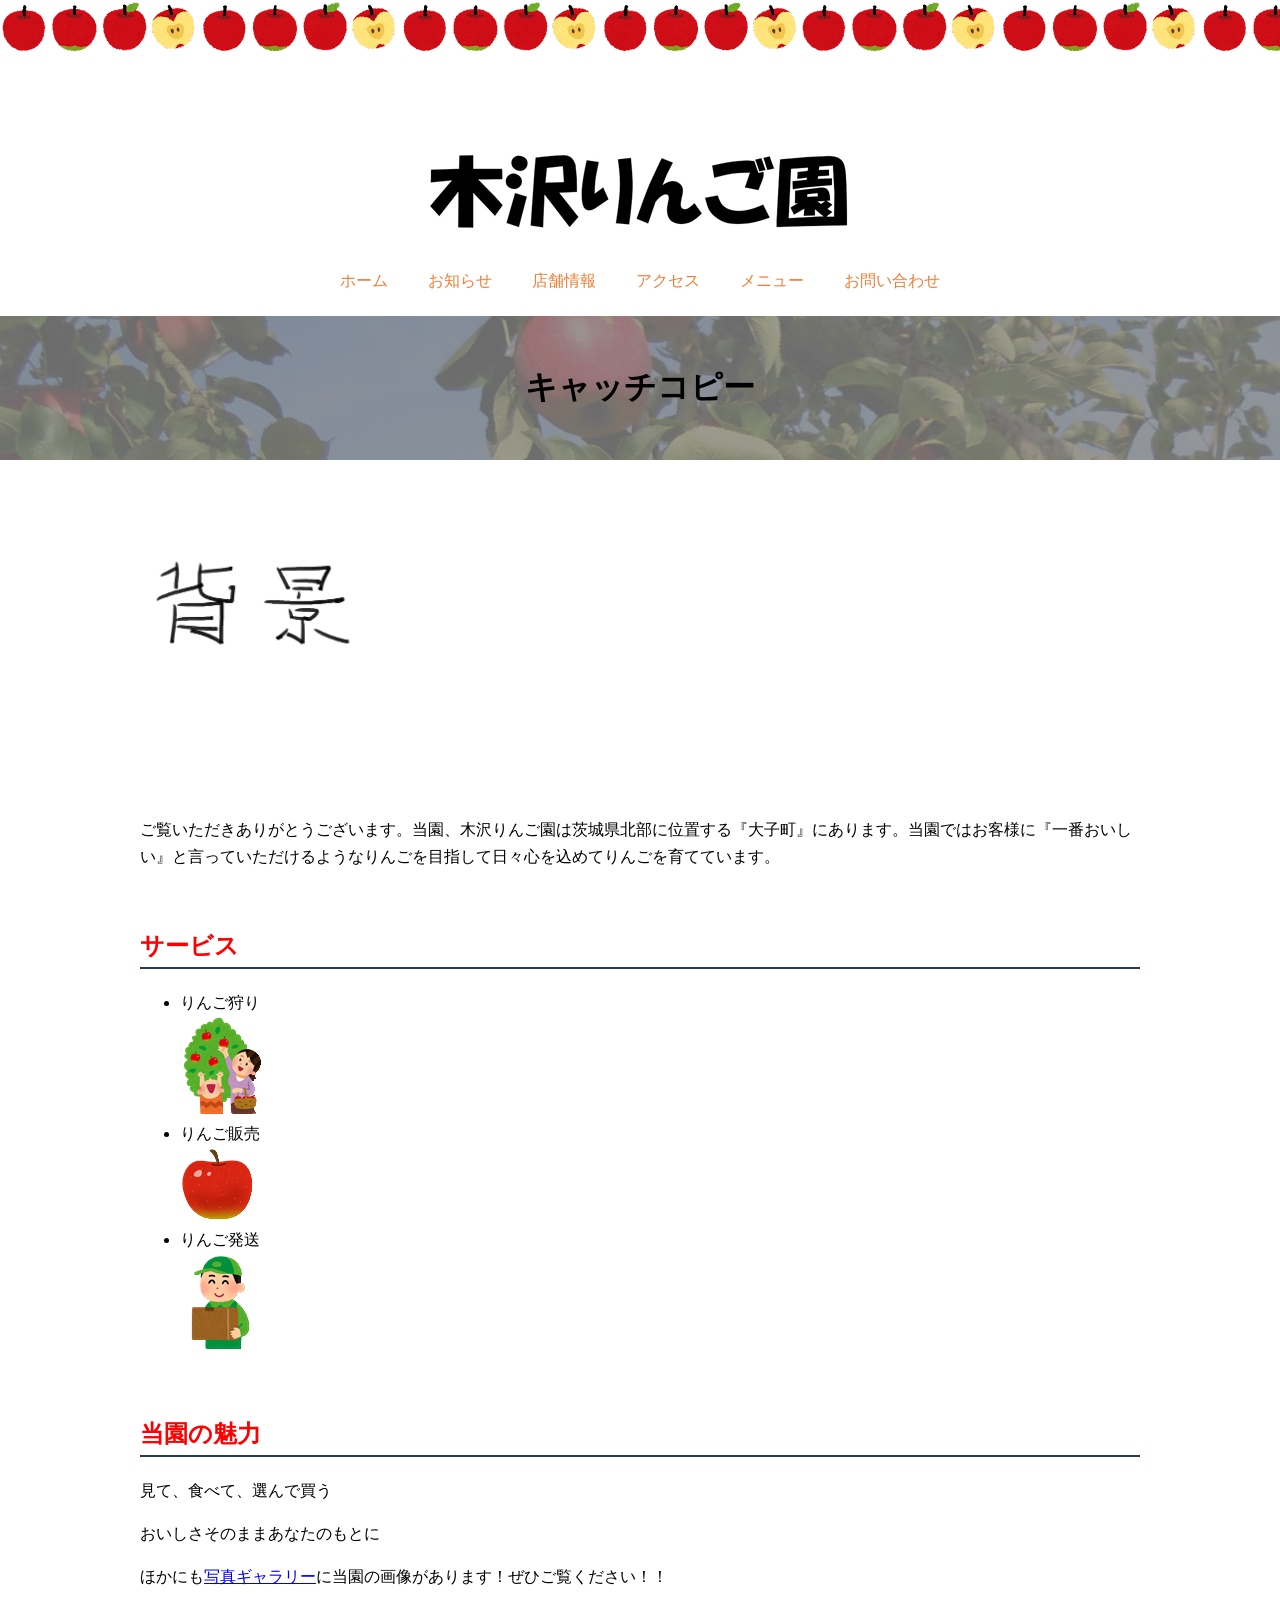
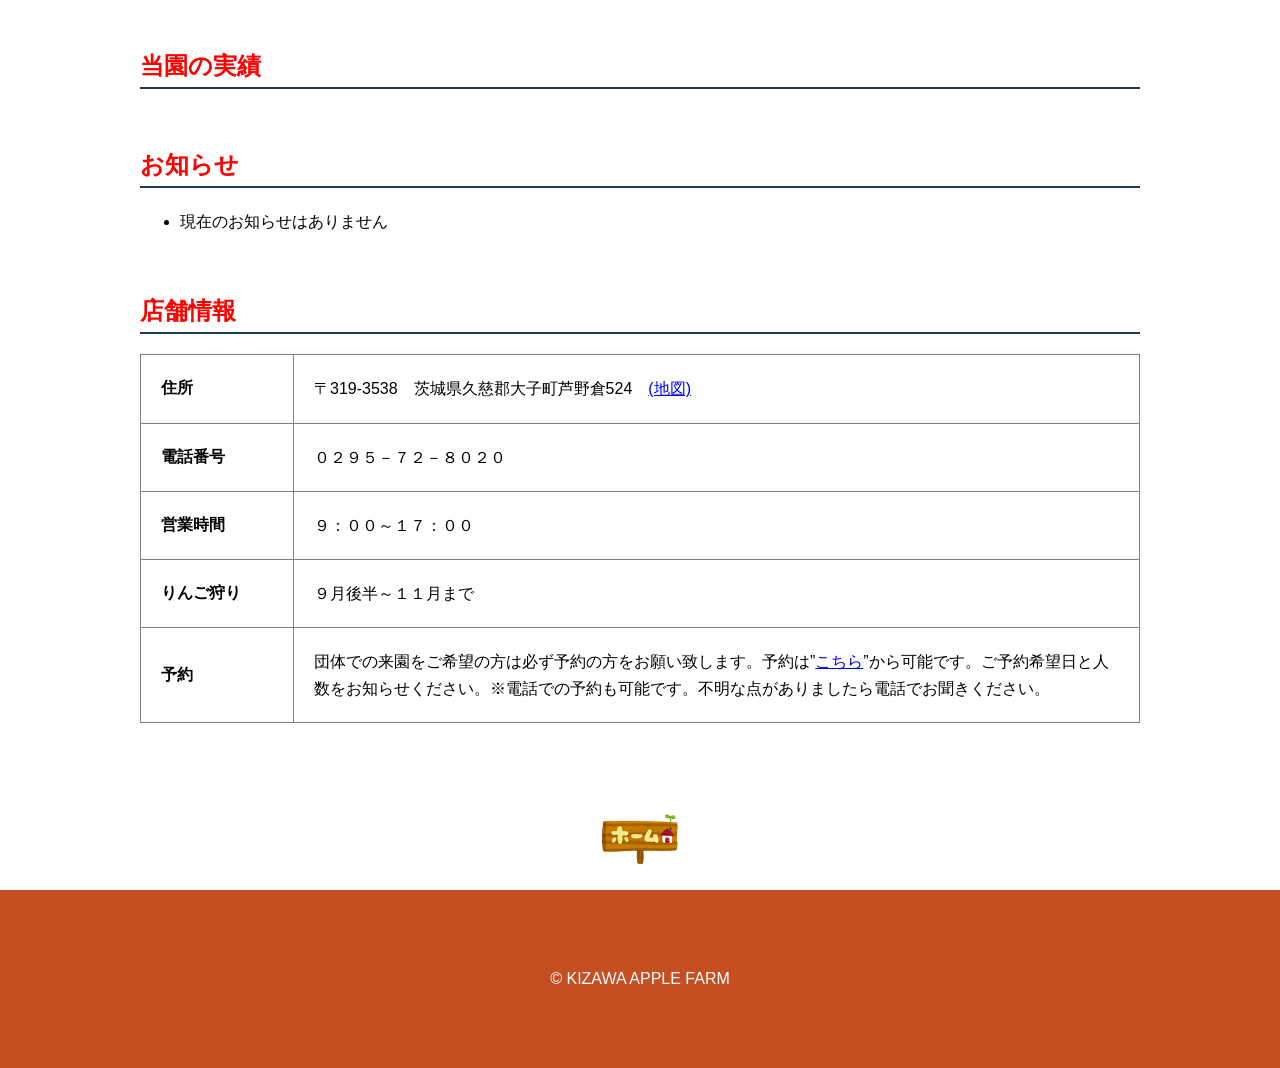
==== index.html @ f4990371 "Rename APPLE.html to index.html" ====
<!DOCTYPE html>
<html>
<head>
    <meta http-equiv="content-type" charset="UTF-8">
    <title>KIZAWA APPLE FARM</title>
    <link rel="stylesheet" href="css/style.css">
</head>
<body id="top">
    <!--ヘッダー-->
    <header class="header">
        <div class="logo">
            <a href="APPLE.html"><img src="images/s-KZK1.png" /></a>
        </div>
        <nav class="nav">
            <ul>
                <li><a href="APPLE.html">ホーム</a></li>
                <li><a href="APPLE.html#news">お知らせ</a></li>
                <li><a href="APPLE.html#shop">店舗情報</a></li>
                <li><a href="access.html">アクセス</a></li>
                <li><a href="menu.html">メニュー</a></li>
                <li><a href="contact.html">お問い合わせ</a></li>
            </ul>
        </nav>
    </header>
    <!--ヘッダーここまで-->
    <h1 class="hero index">キャッチコピー</h1>
    <!--メインここから-->
    <main>
        <div class="logo-bana">
            <img src="images/bana.png"  alt="オープン！！" />
        </div>
        <p>ご覧いただきありがとうございます。当園、木沢りんご園は茨城県北部に位置する『大子町』にあります。当園ではお客様に『一番おいしい』と言っていただけるようなりんごを目指して日々心を込めてりんごを育てています。</p>
        <h2>サービス</h2>

        <ul>
            <li>りんご狩り</li>
            <img src="images/s-s-ringogari.png" />
            <li>りんご販売</li>
            <img src="images/s-s-ringo.png" />
            <li>りんご発送</li>
            <img src="images/s-yuubin_takuhaiin_man2.png" />
        </ul>


        <h2>当園の魅力</h2>

        <p>見て、食べて、選んで買う</p>

        <p>おいしさそのままあなたのもとに</p>

        <p>ほかにも<a href="gyarari.html">写真ギャラリー</a>に当園の画像があります！ぜひご覧ください！！</p>

        <h2>当園の実績</h2>

        <div id="news">
            <h2>お知らせ</h2>

            <ul>
                <li>現在のお知らせはありません</li>
            </ul>
        </div>

        <div id="shop">
            <h2>店舗情報</h2>
            <table class="shop-info">
                <tr>
                    <th>住所</th>
                    <td>〒319-3538　茨城県久慈郡大子町芦野倉524　<a href="access.html">(地図)</a></td>
                </tr>
                <tr>
                    <th>電話番号</th>
                    <td>０２９５－７２－８０２０</td>
                </tr>
                <tr>
                    <th>営業時間</th>
                    <td>９：００～１７：００</td>
                </tr>
                <tr>
                    <th>りんご狩り</th>
                    <td>９月後半～１１月まで</td>
                </tr>
                <tr>
                    <th>予約</th>
                    <td>団体での来園をご希望の方は必ず予約の方をお願い致します。予約は”<a href="Googleform">こちら</a>”から可能です。ご予約希望日と人数をお知らせください。※電話での予約も可能です。不明な点がありましたら電話でお聞きください。</td>
                </tr>
            </table>
        </div>

    </main>
    <!--メインここまで-->
    <!--フッターここから-->
    <footer>
        <div class="gotop">
            <a href="#top"><img src="images/YJI.png" /></a>
        </div>
        <p class="copyright">&copy; KIZAWA APPLE FARM</p>
    </footer>
    <!--フッターここまで-->
</body>
</html>
---- css/style.css ----
/*���ׂẴy�[�W�ɓK�p�����ݒ�*/
html {
    font-size: 16px;
    font-family: sans-serif;box-sizing: border-box;
}
p, li, td {
    line-height: 1.7;
}
body {
    margin: 0 0 0 0;
}
.nav a:link {
    color: #F07D34;
    text-decoration: none;
}
.nav a:visited {
    color: #F07D34;
}
.nav a:hover {
    text-decoration: none;
}
nav a:active {
    text-decoration: none;
}
img {
    max-width: 100%;
}
/*���ׂẴy�[�W�ɓK�p-�w�b�_�[*/
.header {
    padding-top: 60px;
    background-image: url(../images/huti.png);
    background-repeat: repeat-x;
}
.logo {
    text-align: center;
    padding-top: 10vh;
}
.nav ul {
    margin: 30px 0 0 0;
    padding: 0;
    list-style-type: none;

    display: flex;
    justify-content: center;
    gap: 40px;
}
/*���ׂẴy�[�W�ɓK�p-�q�[���[*/

.hero {
    background-repeat: no-repeat;
    text-align: center;
}

    .hero.index {
        padding: 50px 0;
        background-image: url(../images/HAIKE1.JPG);
    }

/*���ׂẴy�[�W�ɓK�p-���C��*/

main {
    margin: 90px auto 90px auto;
    max-width: 1000px;
}
.logo-bana {
    width: 250px;
    height: 250px;
    object-fit: contain;
}
main h2 {
    margin: 60px 0 20px 0;
    border-bottom: 2px solid #223958;
    padding: 0 0 5px 0;
    color: #ff0000;
    font-size: 1.5rem;
}

/*���ׂẴy�[�W�ɓK�p-�t�b�^�[*/

.gotop {
    text-align: center;
}
.copyright {
    margin-top: 20px;
    margin-bottom: 0;
    padding-top: 75px;
    padding-bottom: 75px;
    background-color: #c64f22;
    color: #FFFFFF;
    text-align: center;
}

/*�ʂ̃X�^�C��*/

/*APPLE.html*/

.shop-info {
    border-collapse: collapse;
}

.shop-info th, .shop-info td {
    border: 1px solid #808080;
    padding: 20px;
}
.shop-info th {
    width: 112px;
    text-align: left;
    vertical-align: middle;
}
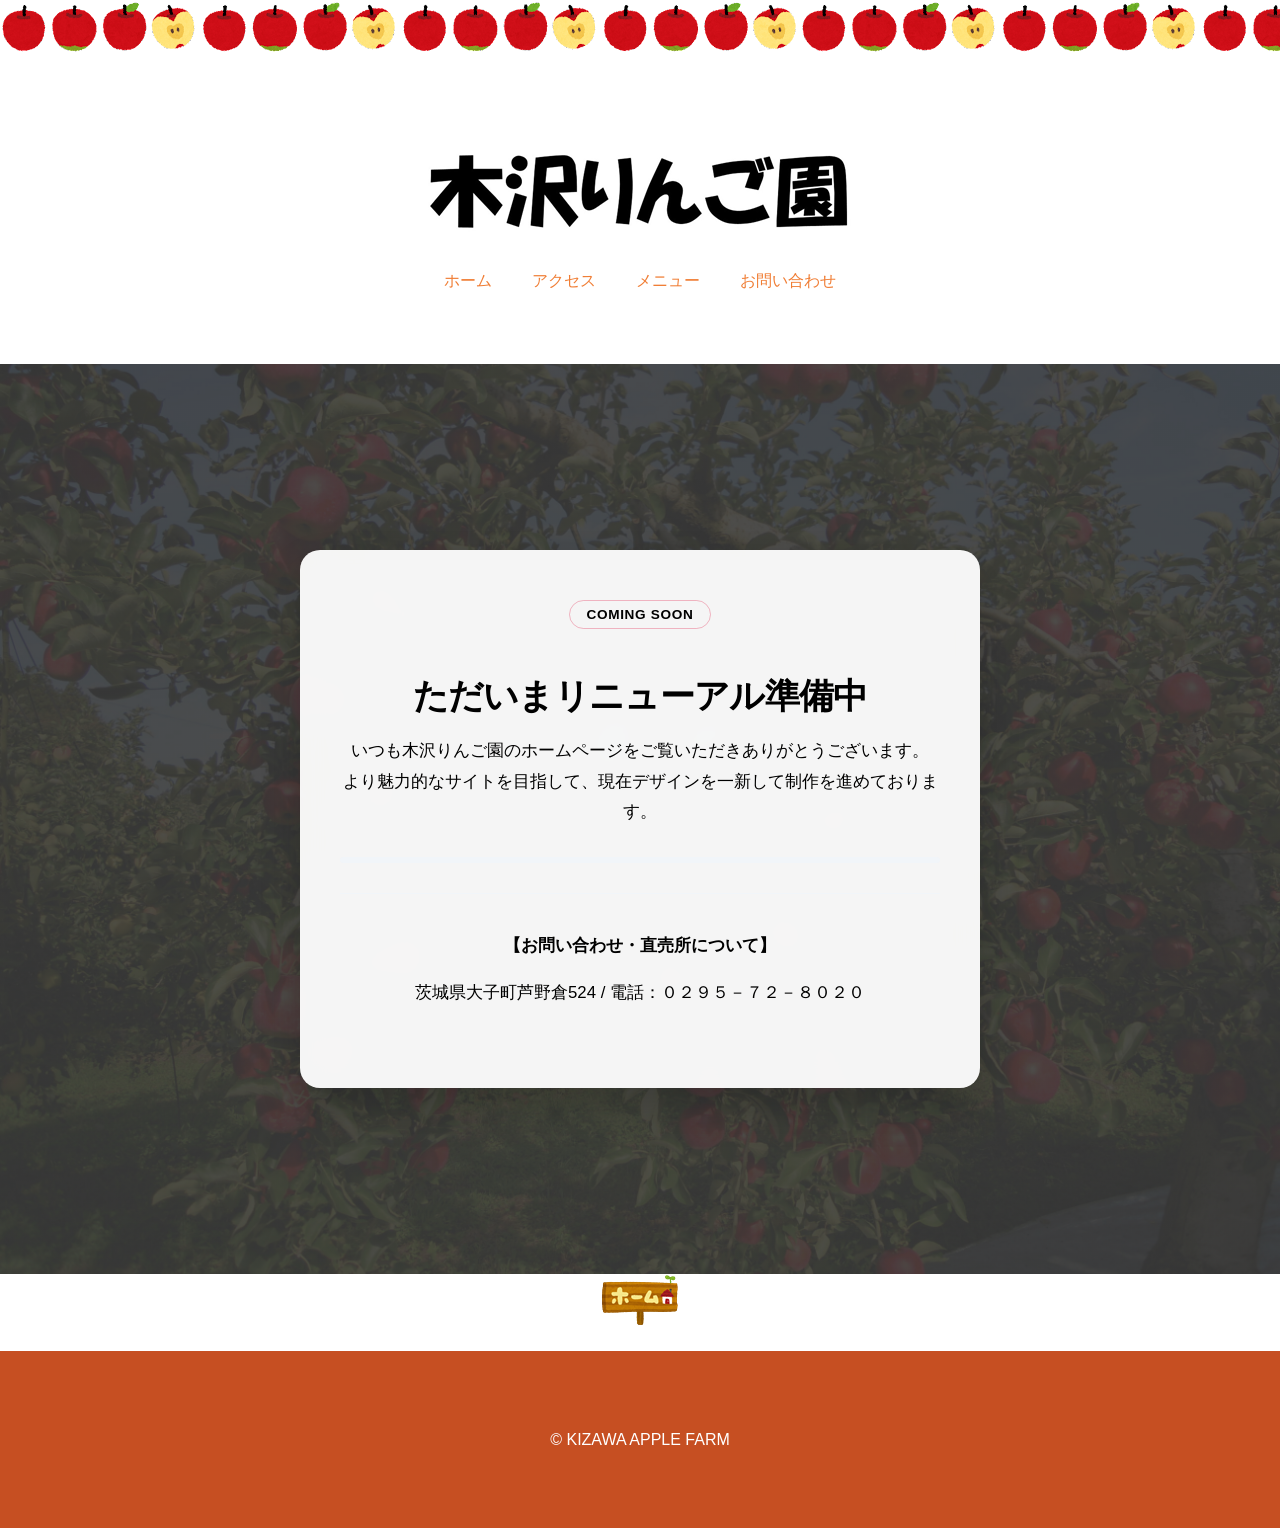
==== commit 0484d43e: "Update index.html" ====
--- a/index.html
+++ b/index.html
@@ -1,100 +1,145 @@
 <!DOCTYPE html>
-<html>
+<html lang="ja">
 <head>
-    <meta http-equiv="content-type" charset="UTF-8">
-    <title>KIZAWA APPLE FARM</title>
+    <meta charset="UTF-8">
+    <meta name="viewport" content="width=device-width, initial-scale=1.0">
+    <title>KIZAWA APPLE FARM | 木沢りんご園 まもなく公開</title>
     <link rel="stylesheet" href="css/style.css">
+    <style>
+        /* 作成中ページ専用の追加スタイル */
+        .coming-soon-hero {
+            min-height: calc(100vh - 70px);
+            display: flex;
+            align-items: center;
+            justify-content: center;
+            padding: 40px 20px;
+            margin-top: 70px;
+            background: linear-gradient(rgba(0, 0, 0, 0.5), rgba(0, 0, 0, 0.5)), url('images/HAIKE1.JPG') center/cover no-repeat;
+        }
+
+        .coming-soon-card {
+            background: rgba(255, 255, 255, 0.95);
+            backdrop-filter: blur(12px);
+            padding: 50px 40px;
+            border-radius: 20px;
+            box-shadow: 0 20px 40px rgba(0, 0, 0, 0.2);
+            text-align: center;
+            max-width: 600px;
+            width: 100%;
+        }
+
+        .badge {
+            display: inline-block;
+            padding: 6px 16px;
+            background: var(--primary-light);
+            border: 1px solid rgba(225, 29, 72, 0.3);
+            color: var(--primary-color);
+            border-radius: 50px;
+            font-size: 0.85rem;
+            font-weight: 600;
+            letter-spacing: 0.05em;
+            margin-bottom: 20px;
+        }
+
+        .coming-soon-card h1 {
+            font-size: 2.2rem;
+            color: var(--text-main);
+            margin-bottom: 15px;
+            letter-spacing: -0.02em;
+        }
+
+        .coming-soon-card p {
+            color: var(--text-sub);
+            font-size: 1.05rem;
+            line-height: 1.8;
+            margin-bottom: 30px;
+        }
+
+        .progress-bar {
+            width: 100%;
+            height: 6px;
+            background: #f1f5f9;
+            border-radius: 10px;
+            overflow: hidden;
+            margin-bottom: 30px;
+        }
+
+        .progress-fill {
+            width: 70%;
+            height: 100%;
+            background: var(--primary-color);
+            border-radius: 10px;
+            animation: pulse 2s infinite ease-in-out;
+        }
+
+        .info-box {
+            border-top: 1px solid #f1f5f9;
+            padding-top: 20px;
+            font-size: 0.9rem;
+            color: var(--text-sub);
+        }
+
+        @keyframes pulse {
+            0% { opacity: 0.6; }
+            50% { opacity: 1; }
+            100% { opacity: 0.6; }
+        }
+
+        @media (max-width: 480px) {
+            .coming-soon-card {
+                padding: 30px 20px;
+            }
+            .coming-soon-card h1 {
+                font-size: 1.8rem;
+            }
+        }
+    </style>
 </head>
 <body id="top">
-    <!--ヘッダー-->
+
+    <!-- ヘッダー -->
     <header class="header">
         <div class="logo">
-            <a href="APPLE.html"><img src="images/s-KZK1.png" /></a>
+            <a href="index.html"><img src="images/s-KZK1.png" alt="KIZAWA APPLE FARM" /></a>
         </div>
         <nav class="nav">
             <ul>
-                <li><a href="APPLE.html">ホーム</a></li>
-                <li><a href="APPLE.html#news">お知らせ</a></li>
-                <li><a href="APPLE.html#shop">店舗情報</a></li>
+                <li><a href="index.html">ホーム</a></li>
                 <li><a href="access.html">アクセス</a></li>
                 <li><a href="menu.html">メニュー</a></li>
                 <li><a href="contact.html">お問い合わせ</a></li>
             </ul>
         </nav>
     </header>
-    <!--ヘッダーここまで-->
-    <h1 class="hero index">キャッチコピー</h1>
-    <!--メインここから-->
-    <main>
-        <div class="logo-bana">
-            <img src="images/bana.png"  alt="オープン！！" />
+
+    <!-- メインビジュアル（作成中案内） -->
+    <div class="coming-soon-hero">
+        <div class="coming-soon-card">
+            <div class="badge">COMING SOON</div>
+            <h1>ただいまリニューアル準備中</h1>
+            <p>
+                いつも木沢りんご園のホームページをご覧いただきありがとうございます。<br>
+                より魅力的なサイトを目指して、現在デザインを一新して制作を進めております。
+            </p>
+            
+            <div class="progress-bar">
+                <div class="progress-fill"></div>
+            </div>
+
+            <div class="info-box">
+                <p style="margin-bottom: 5px; font-weight: 600; color: var(--text-main);">【お問い合わせ・直売所について】</p>
+                <p>茨城県大子町芦野倉524 / 電話：０２９５－７２－８０２０</p>
+            </div>
         </div>
-        <p>ご覧いただきありがとうございます。当園、木沢りんご園は茨城県北部に位置する『大子町』にあります。当園ではお客様に『一番おいしい』と言っていただけるようなりんごを目指して日々心を込めてりんごを育てています。</p>
-        <h2>サービス</h2>
+    </div>
 
-        <ul>
-            <li>りんご狩り</li>
-            <img src="images/s-s-ringogari.png" />
-            <li>りんご販売</li>
-            <img src="images/s-s-ringo.png" />
-            <li>りんご発送</li>
-            <img src="images/s-yuubin_takuhaiin_man2.png" />
-        </ul>
-
-
-        <h2>当園の魅力</h2>
-
-        <p>見て、食べて、選んで買う</p>
-
-        <p>おいしさそのままあなたのもとに</p>
-
-        <p>ほかにも<a href="gyarari.html">写真ギャラリー</a>に当園の画像があります！ぜひご覧ください！！</p>
-
-        <h2>当園の実績</h2>
-
-        <div id="news">
-            <h2>お知らせ</h2>
-
-            <ul>
-                <li>現在のお知らせはありません</li>
-            </ul>
-        </div>
-
-        <div id="shop">
-            <h2>店舗情報</h2>
-            <table class="shop-info">
-                <tr>
-                    <th>住所</th>
-                    <td>〒319-3538　茨城県久慈郡大子町芦野倉524　<a href="access.html">(地図)</a></td>
-                </tr>
-                <tr>
-                    <th>電話番号</th>
-                    <td>０２９５－７２－８０２０</td>
-                </tr>
-                <tr>
-                    <th>営業時間</th>
-                    <td>９：００～１７：００</td>
-                </tr>
-                <tr>
-                    <th>りんご狩り</th>
-                    <td>９月後半～１１月まで</td>
-                </tr>
-                <tr>
-                    <th>予約</th>
-                    <td>団体での来園をご希望の方は必ず予約の方をお願い致します。予約は”<a href="Googleform">こちら</a>”から可能です。ご予約希望日と人数をお知らせください。※電話での予約も可能です。不明な点がありましたら電話でお聞きください。</td>
-                </tr>
-            </table>
-        </div>
-
-    </main>
-    <!--メインここまで-->
-    <!--フッターここから-->
+    <!-- フッター -->
     <footer>
         <div class="gotop">
-            <a href="#top"><img src="images/YJI.png" /></a>
+            <a href="#top"><img src="images/YJI.png" alt="トップへ戻る" /></a>
         </div>
         <p class="copyright">&copy; KIZAWA APPLE FARM</p>
     </footer>
-    <!--フッターここまで-->
+
 </body>
 </html>
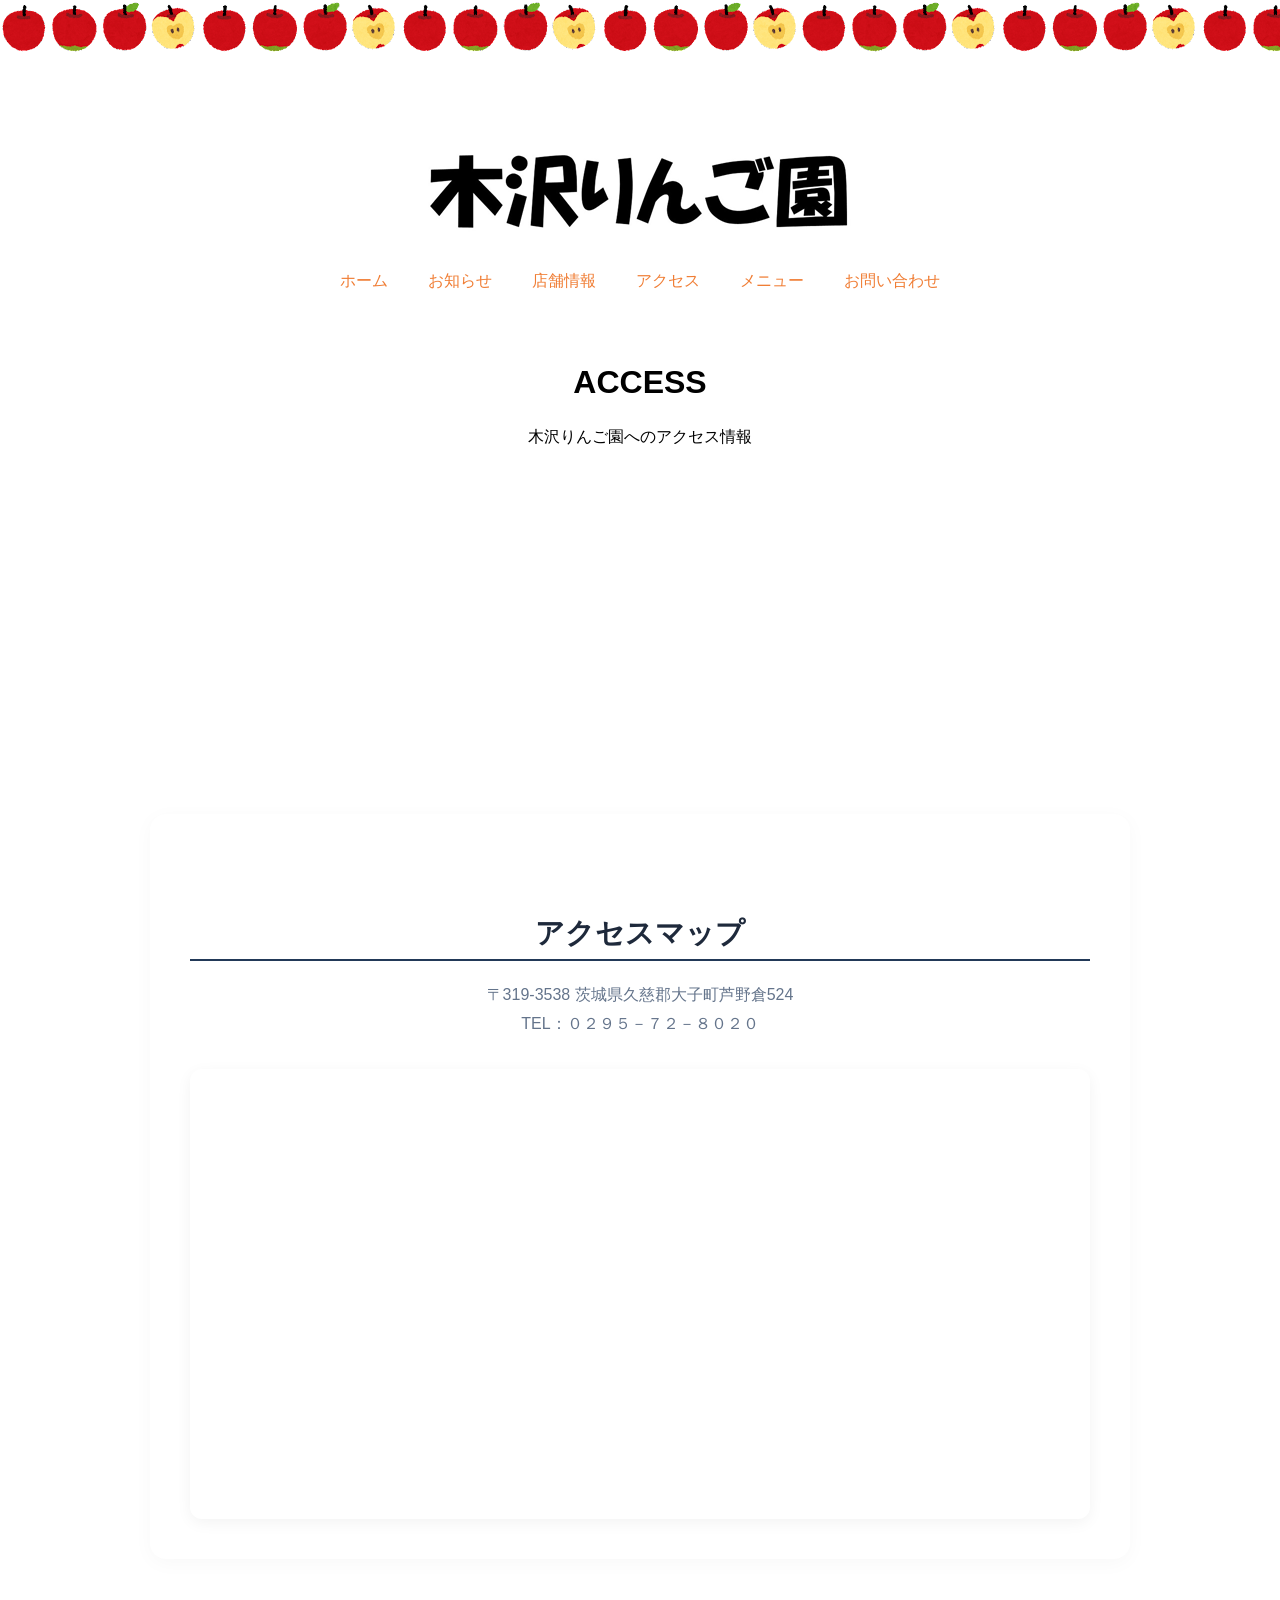
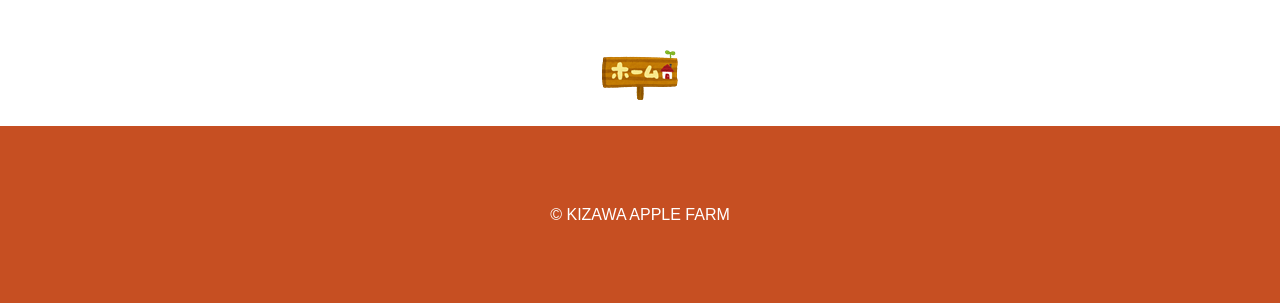
==== commit 30b5075b: "Update index.html" ====
--- a/index.html
+++ b/index.html
@@ -3,95 +3,46 @@
 <head>
     <meta charset="UTF-8">
     <meta name="viewport" content="width=device-width, initial-scale=1.0">
-    <title>KIZAWA APPLE FARM | 木沢りんご園 まもなく公開</title>
+    <title>アクセス | KIZAWA APPLE FARM</title>
     <link rel="stylesheet" href="css/style.css">
     <style>
-        /* 作成中ページ専用の追加スタイル */
-        .coming-soon-hero {
-            min-height: calc(100vh - 70px);
-            display: flex;
-            align-items: center;
-            justify-content: center;
-            padding: 40px 20px;
-            margin-top: 70px;
-            background: linear-gradient(rgba(0, 0, 0, 0.5), rgba(0, 0, 0, 0.5)), url('images/HAIKE1.JPG') center/cover no-repeat;
+        /* アクセスぺージ専用のスタイル調整 */
+        .access-container {
+            max-width: 900px;
+            margin: 40px auto;
+            background: #ffffff;
+            padding: 40px;
+            border-radius: 16px;
+            box-shadow: 0 4px 20px rgba(0, 0, 0, 0.03);
         }
 
-        .coming-soon-card {
-            background: rgba(255, 255, 255, 0.95);
-            backdrop-filter: blur(12px);
-            padding: 50px 40px;
-            border-radius: 20px;
-            box-shadow: 0 20px 40px rgba(0, 0, 0, 0.2);
+        .access-container h2 {
+            font-size: 1.8rem;
+            margin-bottom: 20px;
+            color: #1e293b;
             text-align: center;
-            max-width: 600px;
-            width: 100%;
         }
 
-        .badge {
-            display: inline-block;
-            padding: 6px 16px;
-            background: var(--primary-light);
-            border: 1px solid rgba(225, 29, 72, 0.3);
-            color: var(--primary-color);
-            border-radius: 50px;
-            font-size: 0.85rem;
-            font-weight: 600;
-            letter-spacing: 0.05em;
-            margin-bottom: 20px;
+        .access-info {
+            margin-bottom: 30px;
+            line-height: 1.8;
+            color: #64748b;
+            text-align: center;
         }
 
-        .coming-soon-card h1 {
-            font-size: 2.2rem;
-            color: var(--text-main);
-            margin-bottom: 15px;
-            letter-spacing: -0.02em;
+        /* マップを綺麗に埋め込むためのラッパー */
+        .map-box {
+            width: 100%;
+            height: 450px;
+            border-radius: 12px;
+            overflow: hidden;
+            box-shadow: 0 4px 15px rgba(0, 0, 0, 0.05);
         }
 
-        .coming-soon-card p {
-            color: var(--text-sub);
-            font-size: 1.05rem;
-            line-height: 1.8;
-            margin-bottom: 30px;
-        }
-
-        .progress-bar {
+        .map-box iframe {
             width: 100%;
-            height: 6px;
-            background: #f1f5f9;
-            border-radius: 10px;
-            overflow: hidden;
-            margin-bottom: 30px;
-        }
-
-        .progress-fill {
-            width: 70%;
             height: 100%;
-            background: var(--primary-color);
-            border-radius: 10px;
-            animation: pulse 2s infinite ease-in-out;
-        }
-
-        .info-box {
-            border-top: 1px solid #f1f5f9;
-            padding-top: 20px;
-            font-size: 0.9rem;
-            color: var(--text-sub);
-        }
-
-        @keyframes pulse {
-            0% { opacity: 0.6; }
-            50% { opacity: 1; }
-            100% { opacity: 0.6; }
-        }
-
-        @media (max-width: 480px) {
-            .coming-soon-card {
-                padding: 30px 20px;
-            }
-            .coming-soon-card h1 {
-                font-size: 1.8rem;
-            }
+            border: 0;
         }
     </style>
 </head>
@@ -105,6 +56,8 @@
         <nav class="nav">
             <ul>
                 <li><a href="index.html">ホーム</a></li>
+                <li><a href="index.html#news">お知らせ</a></li>
+                <li><a href="index.html#shop">店舗情報</a></li>
                 <li><a href="access.html">アクセス</a></li>
                 <li><a href="menu.html">メニュー</a></li>
                 <li><a href="contact.html">お問い合わせ</a></li>
@@ -112,26 +65,27 @@
         </nav>
     </header>
 
-    <!-- メインビジュアル（作成中案内） -->
-    <div class="coming-soon-hero">
-        <div class="coming-soon-card">
-            <div class="badge">COMING SOON</div>
-            <h1>ただいまリニューアル準備中</h1>
-            <p>
-                いつも木沢りんご園のホームページをご覧いただきありがとうございます。<br>
-                より魅力的なサイトを目指して、現在デザインを一新して制作を進めております。
+    <!-- ページタイトル等の見出しエリア -->
+    <div class="hero" style="height: 40vh; margin-top: 70px;">
+        <h1>ACCESS</h1>
+        <p>木沢りんご園へのアクセス情報</p>
+    </div>
+
+    <!-- メインコンテンツ -->
+    <main>
+        <div class="access-container">
+            <h2>アクセスマップ</h2>
+            <p class="access-info">
+                〒319-3538 茨城県久慈郡大子町芦野倉524<br>
+                TEL：０２９５－７２－８０２０
             </p>
-            
-            <div class="progress-bar">
-                <div class="progress-fill"></div>
-            </div>
 
-            <div class="info-box">
-                <p style="margin-bottom: 5px; font-weight: 600; color: var(--text-main);">【お問い合わせ・直売所について】</p>
-                <p>茨城県大子町芦野倉524 / 電話：０２９５－７２－８０２０</p>
+            <!-- Googleマップ埋め込み (iframe) -->
+            <div class="map-box">
+                <iframe src="https://www.google.com/maps/embed?pb=!1m18!1m12!1m3!1d3221.782845607997!2d140.36!3d36.76!2m3!1f0!2f0!3f0!3m2!1i1024!2i768!4f13.1!3m3!1m2!1s0x60220d5c0b5c0b5d%3A0xd70563e41b53e70b!2zcy0zMTktMzUzOCDkvZ3lsZXljIjvvJ3jgZfjgZvjgZ_jgZfjgZ_jgZfjgZfjgZfjgZfjgZfjgZfjgZfjgZfjgZfjgZfvvJ0!5e0!3m2!1sja!2sjp!4v1650000000000!5m2!1sja!2sjp" allowfullscreen="" loading="lazy"></iframe>
             </div>
         </div>
-    </div>
+    </main>
 
     <!-- フッター -->
     <footer>
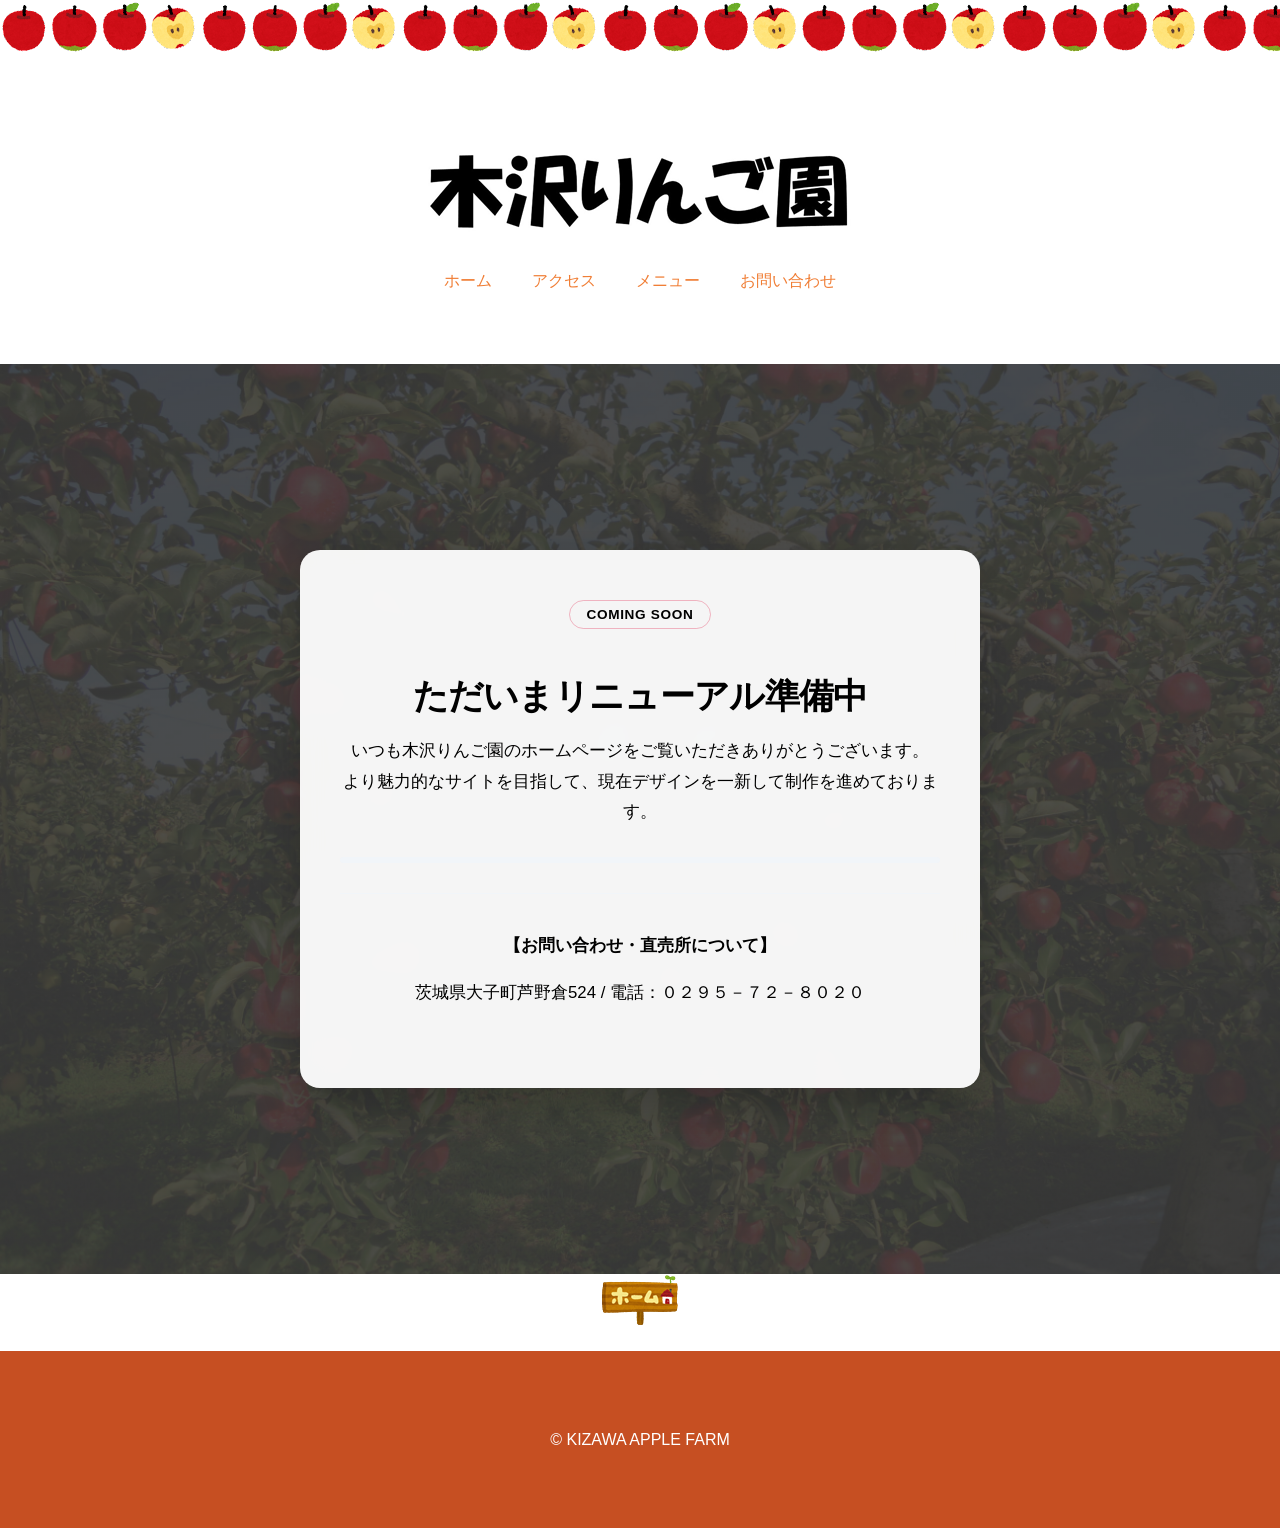
==== commit d13f4b23: "Update index.html" ====
--- a/index.html
+++ b/index.html
@@ -3,46 +3,95 @@
 <head>
     <meta charset="UTF-8">
     <meta name="viewport" content="width=device-width, initial-scale=1.0">
-    <title>アクセス | KIZAWA APPLE FARM</title>
+    <title>KIZAWA APPLE FARM | 木沢りんご園 まもなく公開</title>
     <link rel="stylesheet" href="css/style.css">
     <style>
-        /* アクセスぺージ専用のスタイル調整 */
-        .access-container {
-            max-width: 900px;
-            margin: 40px auto;
-            background: #ffffff;
-            padding: 40px;
-            border-radius: 16px;
-            box-shadow: 0 4px 20px rgba(0, 0, 0, 0.03);
+        /* 作成中ページ専用の追加スタイル */
+        .coming-soon-hero {
+            min-height: calc(100vh - 70px);
+            display: flex;
+            align-items: center;
+            justify-content: center;
+            padding: 40px 20px;
+            margin-top: 70px;
+            background: linear-gradient(rgba(0, 0, 0, 0.5), rgba(0, 0, 0, 0.5)), url('images/HAIKE1.JPG') center/cover no-repeat;
         }
 
-        .access-container h2 {
-            font-size: 1.8rem;
-            margin-bottom: 20px;
-            color: #1e293b;
+        .coming-soon-card {
+            background: rgba(255, 255, 255, 0.95);
+            backdrop-filter: blur(12px);
+            padding: 50px 40px;
+            border-radius: 20px;
+            box-shadow: 0 20px 40px rgba(0, 0, 0, 0.2);
             text-align: center;
+            max-width: 600px;
+            width: 100%;
         }
 
-        .access-info {
-            margin-bottom: 30px;
-            line-height: 1.8;
-            color: #64748b;
-            text-align: center;
+        .badge {
+            display: inline-block;
+            padding: 6px 16px;
+            background: var(--primary-light);
+            border: 1px solid rgba(225, 29, 72, 0.3);
+            color: var(--primary-color);
+            border-radius: 50px;
+            font-size: 0.85rem;
+            font-weight: 600;
+            letter-spacing: 0.05em;
+            margin-bottom: 20px;
         }
 
-        /* マップを綺麗に埋め込むためのラッパー */
-        .map-box {
-            width: 100%;
-            height: 450px;
-            border-radius: 12px;
-            overflow: hidden;
-            box-shadow: 0 4px 15px rgba(0, 0, 0, 0.05);
+        .coming-soon-card h1 {
+            font-size: 2.2rem;
+            color: var(--text-main);
+            margin-bottom: 15px;
+            letter-spacing: -0.02em;
         }
 
-        .map-box iframe {
+        .coming-soon-card p {
+            color: var(--text-sub);
+            font-size: 1.05rem;
+            line-height: 1.8;
+            margin-bottom: 30px;
+        }
+
+        .progress-bar {
             width: 100%;
+            height: 6px;
+            background: #f1f5f9;
+            border-radius: 10px;
+            overflow: hidden;
+            margin-bottom: 30px;
+        }
+
+        .progress-fill {
+            width: 70%;
             height: 100%;
-            border: 0;
+            background: var(--primary-color);
+            border-radius: 10px;
+            animation: pulse 2s infinite ease-in-out;
+        }
+
+        .info-box {
+            border-top: 1px solid #f1f5f9;
+            padding-top: 20px;
+            font-size: 0.9rem;
+            color: var(--text-sub);
+        }
+
+        @keyframes pulse {
+            0% { opacity: 0.6; }
+            50% { opacity: 1; }
+            100% { opacity: 0.6; }
+        }
+
+        @media (max-width: 480px) {
+            .coming-soon-card {
+                padding: 30px 20px;
+            }
+            .coming-soon-card h1 {
+                font-size: 1.8rem;
+            }
         }
     </style>
 </head>
@@ -56,8 +105,6 @@
         <nav class="nav">
             <ul>
                 <li><a href="index.html">ホーム</a></li>
-                <li><a href="index.html#news">お知らせ</a></li>
-                <li><a href="index.html#shop">店舗情報</a></li>
                 <li><a href="access.html">アクセス</a></li>
                 <li><a href="menu.html">メニュー</a></li>
                 <li><a href="contact.html">お問い合わせ</a></li>
@@ -65,27 +112,26 @@
         </nav>
     </header>
 
-    <!-- ページタイトル等の見出しエリア -->
-    <div class="hero" style="height: 40vh; margin-top: 70px;">
-        <h1>ACCESS</h1>
-        <p>木沢りんご園へのアクセス情報</p>
-    </div>
+    <!-- メインビジュアル（作成中案内） -->
+    <div class="coming-soon-hero">
+        <div class="coming-soon-card">
+            <div class="badge">COMING SOON</div>
+            <h1>ただいまリニューアル準備中</h1>
+            <p>
+                いつも木沢りんご園のホームページをご覧いただきありがとうございます。<br>
+                より魅力的なサイトを目指して、現在デザインを一新して制作を進めております。
+            </p>
+            
+            <div class="progress-bar">
+                <div class="progress-fill"></div>
+            </div>
 
-    <!-- メインコンテンツ -->
-    <main>
-        <div class="access-container">
-            <h2>アクセスマップ</h2>
-            <p class="access-info">
-                〒319-3538 茨城県久慈郡大子町芦野倉524<br>
-                TEL：０２９５－７２－８０２０
-            </p>
-
-            <!-- Googleマップ埋め込み (iframe) -->
-            <div class="map-box">
-                <iframe src="https://www.google.com/maps/embed?pb=!1m18!1m12!1m3!1d3221.782845607997!2d140.36!3d36.76!2m3!1f0!2f0!3f0!3m2!1i1024!2i768!4f13.1!3m3!1m2!1s0x60220d5c0b5c0b5d%3A0xd70563e41b53e70b!2zcy0zMTktMzUzOCDkvZ3lsZXljIjvvJ3jgZfjgZvjgZ_jgZfjgZ_jgZfjgZfjgZfjgZfjgZfjgZfjgZfjgZfjgZfjgZfvvJ0!5e0!3m2!1sja!2sjp!4v1650000000000!5m2!1sja!2sjp" allowfullscreen="" loading="lazy"></iframe>
+            <div class="info-box">
+                <p style="margin-bottom: 5px; font-weight: 600; color: var(--text-main);">【お問い合わせ・直売所について】</p>
+                <p>茨城県大子町芦野倉524 / 電話：０２９５－７２－８０２０</p>
             </div>
         </div>
-    </main>
+    </div>
 
     <!-- フッター -->
     <footer>
